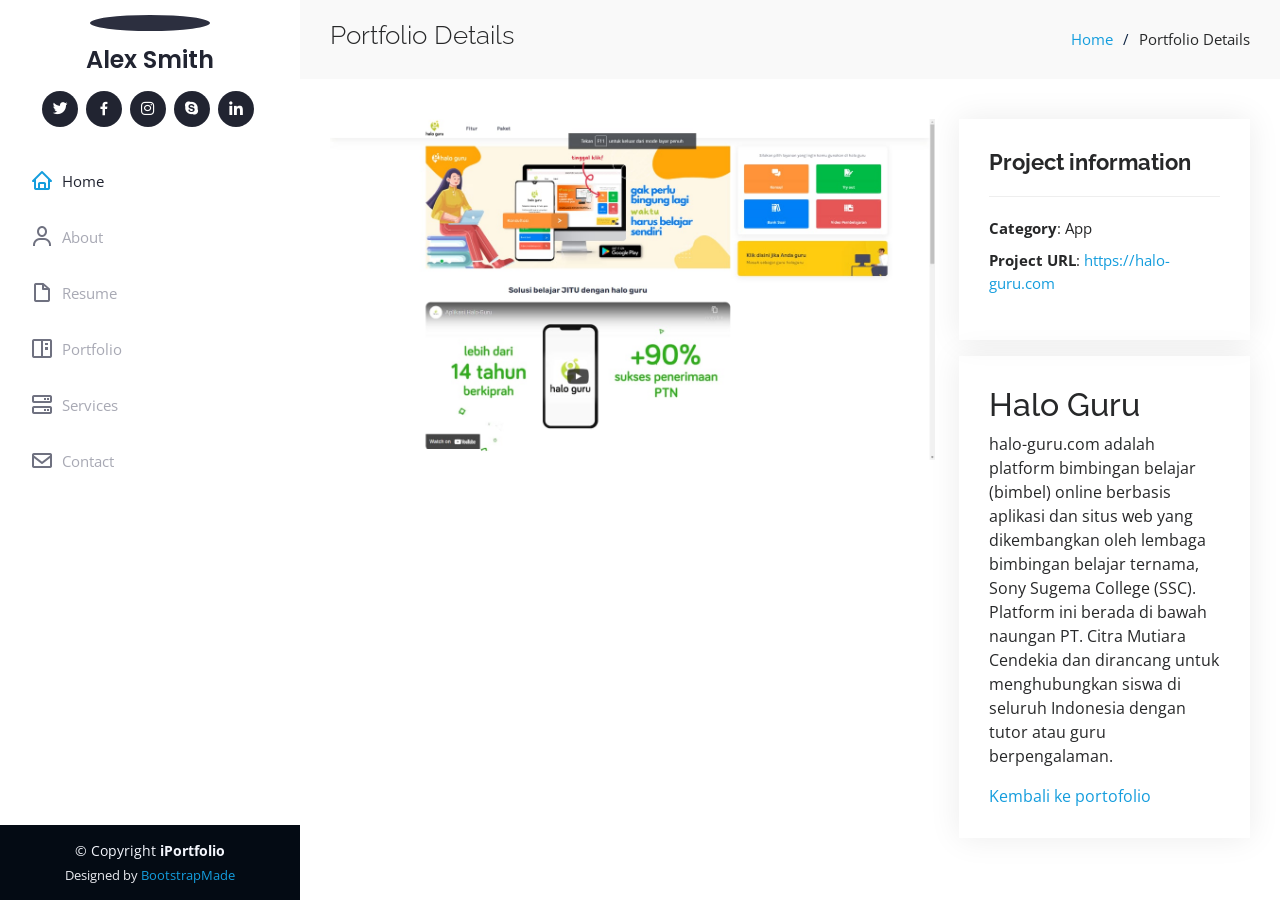
==== portfolio-details.html @ dfd3f192 "first commit" ====
<!DOCTYPE html>
<html lang="en">

<head>
  <meta charset="utf-8">
  <meta content="width=device-width, initial-scale=1.0" name="viewport">

  <title>Portfolio Details - iPortfolio Bootstrap Template</title>
  <meta content="" name="description">
  <meta content="" name="keywords">

  <!-- Favicons -->
  <link href="assets/img/favicon.png" rel="icon">
  <link href="assets/img/apple-touch-icon.png" rel="apple-touch-icon">

  <!-- Google Fonts -->
  <link href="https://fonts.googleapis.com/css?family=Open+Sans:300,300i,400,400i,600,600i,700,700i|Raleway:300,300i,400,400i,500,500i,600,600i,700,700i|Poppins:300,300i,400,400i,500,500i,600,600i,700,700i" rel="stylesheet">

  <!-- Vendor CSS Files -->
  <link href="assets/vendor/aos/aos.css" rel="stylesheet">
  <link href="assets/vendor/bootstrap/css/bootstrap.min.css" rel="stylesheet">
  <link href="assets/vendor/bootstrap-icons/bootstrap-icons.css" rel="stylesheet">
  <link href="assets/vendor/boxicons/css/boxicons.min.css" rel="stylesheet">
  <link href="assets/vendor/glightbox/css/glightbox.min.css" rel="stylesheet">
  <link href="assets/vendor/swiper/swiper-bundle.min.css" rel="stylesheet">

  <!-- Template Main CSS File -->
  <link href="assets/css/style.css" rel="stylesheet">

  <!-- =======================================================
  * Template Name: iPortfolio
  * Template URL: https://bootstrapmade.com/iportfolio-bootstrap-portfolio-websites-template/
  * Updated: Mar 17 2024 with Bootstrap v5.3.3
  * Author: BootstrapMade.com
  * License: https://bootstrapmade.com/license/
  ======================================================== -->
</head>

<body>

  <!-- ======= Mobile nav toggle button ======= -->
  <i class="bi bi-list mobile-nav-toggle d-xl-none"></i>

  <!-- ======= Header ======= -->
  <header id="header">
    <div class="d-flex flex-column">

      <div class="profile">
        <img src="assets/img/profile-img.jpg" alt="" class="img-fluid rounded-circle">
        <h1 class="text-light"><a href="index.html">Alex Smith</a></h1>
        <div class="social-links mt-3 text-center">
          <a href="#" class="twitter"><i class="bx bxl-twitter"></i></a>
          <a href="#" class="facebook"><i class="bx bxl-facebook"></i></a>
          <a href="#" class="instagram"><i class="bx bxl-instagram"></i></a>
          <a href="#" class="google-plus"><i class="bx bxl-skype"></i></a>
          <a href="#" class="linkedin"><i class="bx bxl-linkedin"></i></a>
        </div>
      </div>

      <nav id="navbar" class="nav-menu navbar">
        <ul>
          <li><a href="#hero" class="nav-link scrollto active"><i class="bx bx-home"></i> <span>Home</span></a></li>
          <li><a href="#about" class="nav-link scrollto"><i class="bx bx-user"></i> <span>About</span></a></li>
          <li><a href="#resume" class="nav-link scrollto"><i class="bx bx-file-blank"></i> <span>Resume</span></a></li>
          <li><a href="index.html#portfolio" class="nav-link scrollto"><i class="bx bx-book-content"></i> <span>Portfolio</span></a></li>
          <li><a href="#services" class="nav-link scrollto"><i class="bx bx-server"></i> <span>Services</span></a></li>
          <li><a href="#contact" class="nav-link scrollto"><i class="bx bx-envelope"></i> <span>Contact</span></a></li>
        </ul>
      </nav><!-- .nav-menu -->
    </div>
  </header><!-- End Header -->

  <main id="main">

    <!-- ======= Breadcrumbs ======= -->
    <section id="breadcrumbs" class="breadcrumbs">
      <div class="container">

        <div class="d-flex justify-content-between align-items-center">
          <h2>Portfolio Details</h2>
          <ol>
            <li><a href="index.html">Home</a></li>
            <li>Portfolio Details</li>
          </ol>
        </div>

      </div>
    </section><!-- End Breadcrumbs -->

    <!-- ======= Portfolio Details Section ======= -->
    <section id="portfolio-details" class="portfolio-details">
      <div class="container">

        <div class="row gy-4">

          <div class="col-lg-8">
            <div class="portfolio-details-slider swiper">
              <div class="swiper-wrapper align-items-center" id="project-images"></div>
              <div class="swiper-pagination"></div>
            </div>
          </div>

          <div class="col-lg-4">
            <div class="portfolio-info">
              <h3>Project information</h3>
              <ul>
                <li><strong>Category</strong>: <span id="project-category"></span></li>
                <li><strong>Project URL</strong>: <a id="project-url"></a></li>
              </ul>
            </div>
            <div class="portfolio-info mt-3">
              <h2 id="project-title">App 1</h2>
              <p id="project-description">Detail portofolio App 1.</p>
              <a href="index.html#portfolio">Kembali ke portofolio</a>
            </div>
          </div>

        </div>

      </div>
    </section><!-- End Portfolio Details Section -->

  </main><!-- End #main -->

  <!-- ======= Footer ======= -->
  <footer id="footer">
    <div class="container">
      <div class="copyright">
        &copy; Copyright <strong><span>iPortfolio</span></strong>
      </div>
      <div class="credits">
        <!-- All the links in the footer should remain intact. -->
        <!-- You can delete the links only if you purchased the pro version. -->
        <!-- Licensing information: https://bootstrapmade.com/license/ -->
        <!-- Purchase the pro version with working PHP/AJAX contact form: https://bootstrapmade.com/iportfolio-bootstrap-portfolio-websites-template/ -->
        Designed by <a href="https://bootstrapmade.com/">BootstrapMade</a>
      </div>
    </div>
  </footer><!-- End  Footer -->

  <a href="#" class="back-to-top d-flex align-items-center justify-content-center"><i class="bi bi-arrow-up-short"></i></a>

  <!-- Vendor JS Files -->
  <script src="assets/vendor/purecounter/purecounter_vanilla.js"></script>
  <script src="assets/vendor/aos/aos.js"></script>
  <script src="assets/vendor/bootstrap/js/bootstrap.bundle.min.js"></script>
  <script src="assets/vendor/glightbox/js/glightbox.min.js"></script>
  <script src="assets/vendor/isotope-layout/isotope.pkgd.min.js"></script>
  <script src="assets/vendor/swiper/swiper-bundle.min.js"></script>
  <script src="assets/vendor/typed.js/typed.umd.js"></script>
  <script src="assets/vendor/waypoints/noframework.waypoints.js"></script>
  <script src="assets/vendor/php-email-form/validate.js"></script>

  <!-- Template Main JS File -->
  <script src="assets/js/portfolio-data.js"></script>
  <script src="assets/js/portfolio-details.js"></script>
  <script src="assets/js/main.js"></script>

</body>

</html>
---- assets/css/style.css ----
/**
* Template Name: iPortfolio
* Template URL: https://bootstrapmade.com/iportfolio-bootstrap-portfolio-websites-template/
* Updated: Mar 17 2024 with Bootstrap v5.3.3
* Author: BootstrapMade.com
* License: https://bootstrapmade.com/license/
*/

/*--------------------------------------------------------------
# General
--------------------------------------------------------------*/
body {
  font-family: "Open Sans", sans-serif;
  color: #272829;
}

a {
  color: #149ddd;
  text-decoration: none;
}

a:hover {
  color: #37b3ed;
  text-decoration: none;
}

h1,
h2,
h3,
h4,
h5,
h6 {
  font-family: "Raleway", sans-serif;
}

/*--------------------------------------------------------------
# Back to top button
--------------------------------------------------------------*/
.back-to-top {
  position: fixed;
  visibility: hidden;
  opacity: 0;
  right: 15px;
  bottom: 15px;
  z-index: 996;
  background: #149ddd;
  width: 40px;
  height: 40px;
  border-radius: 50px;
  transition: all 0.4s;
}

.back-to-top i {
  font-size: 28px;
  color: #fff;
  line-height: 0;
}

.back-to-top:hover {
  background: #2eafec;
  color: #fff;
}

.back-to-top.active {
  visibility: visible;
  opacity: 1;
}

/*--------------------------------------------------------------
# Header
--------------------------------------------------------------*/
#header {
  position: fixed;
  top: 0;
  left: 0;
  bottom: 0;
  width: 300px;
  transition: all ease-in-out 0.5s;
  z-index: 9997;
  transition: all 0.5s;
  padding: 0 15px;
  background: #fff;
  overflow-y: auto;
}

#header .profile img {
  margin: 15px auto;
  display: block;
  width: 120px;
  border: 8px solid #2c2f3f;
}

#header .profile h1 {
  font-size: 24px;
  margin: 0;
  padding: 0;
  font-weight: 600;
  -moz-text-align-last: center;
  text-align-last: center;
  font-family: "Poppins", sans-serif;
}

#header .profile h1 a,
#header .profile h1 a:hover {
  color: #212431;
  text-decoration: none;
}

#header .profile .social-links a {
  font-size: 18px;
  display: inline-block;
  background: #212431;
  color: #fff;
  line-height: 1;
  padding: 8px 0;
  margin-right: 4px;
  border-radius: 50%;
  text-align: center;
  width: 36px;
  height: 36px;
  transition: 0.3s;
}

#header .profile .social-links a:hover {
  background: #149ddd;
  color: #fff;
  text-decoration: none;
}

#main {
  margin-left: 300px;
}

.container,
.container-fluid {
  padding-left: 30px;
  padding-right: 30px;
}

@media (max-width: 1199px) {
  #header {
    left: -300px;
  }

  #main {
    margin-left: 0;
  }

  .container,
  .container-fluid {
    padding-left: 12px;
    padding-right: 12px;
  }
}

/*--------------------------------------------------------------
# Navigation Menu
--------------------------------------------------------------*/
/* Desktop Navigation */
.nav-menu {
  padding: 30px 0 0 0;
}

.nav-menu * {
  margin: 0;
  padding: 0;
  list-style: none;
}

.nav-menu>ul>li {
  position: relative;
  white-space: nowrap;
}

.nav-menu a,
.nav-menu a:focus {
  display: flex;
  align-items: center;
  color: #a8a9b4;
  padding: 12px 15px;
  margin-bottom: 8px;
  transition: 0.3s;
  font-size: 15px;
}

.nav-menu a i,
.nav-menu a:focus i {
  font-size: 24px;
  padding-right: 8px;
  color: #6f7180;
}

.nav-menu a:hover,
.nav-menu .active,
.nav-menu .active:focus,
.nav-menu li:hover>a {
  text-decoration: none;
  color: #212431;
}

.nav-menu a:hover i,
.nav-menu .active i,
.nav-menu .active:focus i,
.nav-menu li:hover>a i {
  color: #149ddd;
}

/* Mobile Navigation */
.mobile-nav-toggle {
  position: fixed;
  right: 15px;
  top: 15px;
  z-index: 9998;
  border: 0;
  font-size: 24px;
  transition: all 0.4s;
  outline: none !important;
  background-color: #149ddd;
  color: #fff;
  width: 40px;
  height: 40px;
  display: inline-flex;
  align-items: center;
  justify-content: center;
  line-height: 0;
  border-radius: 50px;
  cursor: pointer;
}

.mobile-nav-active {
  overflow: hidden;
}

.mobile-nav-active #header {
  left: 0;
}

/*--------------------------------------------------------------
# Hero Section
--------------------------------------------------------------*/
#hero {
  width: 100%;
  height: 100vh;
  background: url("../img/hero-bg.webp") top center;
  background-size: cover;
}

#hero:before {
  content: "";
  background: rgba(5, 13, 24, 0.3);
  position: absolute;
  bottom: 0;
  top: 0;
  left: 0;
  right: 0;
  z-index: 1;
}

#hero .hero-container {
  position: relative;
  z-index: 2;
  min-width: 300px;
}

#hero h1 {
  margin: 0 0 10px 0;
  font-size: 64px;
  font-weight: 700;
  line-height: 56px;
  color: #fff;
}

#hero p {
  color: #fff;
  margin-bottom: 50px;
  font-size: 26px;
  font-family: "Poppins", sans-serif;
}

#hero p span {
  color: #fff;
  padding-bottom: 4px;
  letter-spacing: 1px;
  border-bottom: 3px solid #149ddd;
}

@media (min-width: 1024px) {
  #hero {
    background-attachment: fixed;
  }
}

@media (max-width: 768px) {
  #hero h1 {
    font-size: 28px;
    line-height: 36px;
  }

  #hero h2 {
    font-size: 18px;
    line-height: 24px;
    margin-bottom: 30px;
  }
}

/*--------------------------------------------------------------
# Sections General
--------------------------------------------------------------*/
section {
  padding: 60px 0;
  overflow: hidden;
}

.section-bg {
  background: #f5f8fd;
}

.section-title {
  padding-bottom: 30px;
}

.section-title h2 {
  font-size: 32px;
  font-weight: bold;
  margin-bottom: 20px;
  padding-bottom: 20px;
  position: relative;
  color: #173b6c;
}

.section-title h2::after {
  content: "";
  position: absolute;
  display: block;
  width: 50px;
  height: 3px;
  background: #149ddd;
  bottom: 0;
  left: 0;
}

.section-title p {
  margin-bottom: 0;
}

/*--------------------------------------------------------------
# About
--------------------------------------------------------------*/
.about .content h3 {
  font-weight: 700;
  font-size: 26px;
  color: #173b6c;
}

.about .content ul {
  list-style: none;
  padding: 0;
}

.about .content ul li {
  margin-bottom: 20px;
  display: flex;
  align-items: start;
}

.about .content ul strong {
  margin-right: 10px;
}

.about .content ul i {
  font-size: 16px;
  margin-right: 5px;
  color: #149ddd;
  line-height: 0;
}

.about .content p:last-child {
  margin-bottom: 0;
}

/*--------------------------------------------------------------
# Facts
--------------------------------------------------------------*/
.facts {
  padding-bottom: 30px;
}

.facts .count-box {
  padding: 30px;
  width: 100%;
}

.facts .count-box i {
  display: block;
  font-size: 44px;
  color: #149ddd;
  float: left;
  line-height: 0;
}

.facts .count-box span {
  font-size: 48px;
  line-height: 40px;
  display: block;
  font-weight: 700;
  color: #050d18;
  margin-left: 60px;
}

.facts .count-box p {
  padding: 15px 0 0 0;
  margin: 0 0 0 60px;
  font-family: "Raleway", sans-serif;
  font-size: 14px;
  color: #122f57;
}

.facts .count-box a {
  font-weight: 600;
  display: block;
  margin-top: 20px;
  color: #122f57;
  font-size: 15px;
  font-family: "Poppins", sans-serif;
  transition: ease-in-out 0.3s;
}

.facts .count-box a:hover {
  color: #1f5297;
}

/*--------------------------------------------------------------
# Akills
--------------------------------------------------------------*/
.skills .progress {
  height: 60px;
  display: block;
  background: none;
  border-radius: 0;
}

.skills .progress .skill {
  padding: 0;
  margin: 0 0 6px 0;
  text-transform: uppercase;
  display: block;
  font-weight: 600;
  font-family: "Poppins", sans-serif;
  color: #050d18;
}

.skills .progress .skill .val {
  float: right;
  font-style: normal;
}

.skills .progress-bar-wrap {
  background: #dce8f8;
  height: 10px;
}

.skills .progress-bar {
  width: 1px;
  height: 10px;
  transition: 0.9s;
  background-color: #149ddd;
}

/*--------------------------------------------------------------
# Resume
--------------------------------------------------------------*/
.resume .resume-title {
  font-size: 26px;
  font-weight: 700;
  margin-top: 20px;
  margin-bottom: 20px;
  color: #050d18;
}

.resume .resume-item {
  padding: 0 0 20px 20px;
  margin-top: -2px;
  border-left: 2px solid #1f5297;
  position: relative;
}

.resume .resume-item h4 {
  line-height: 18px;
  font-size: 18px;
  font-weight: 600;
  text-transform: uppercase;
  font-family: "Poppins", sans-serif;
  color: #050d18;
  margin-bottom: 10px;
}

.resume .resume-item h5 {
  font-size: 16px;
  background: #e4edf9;
  padding: 5px 15px;
  display: inline-block;
  font-weight: 600;
  margin-bottom: 10px;
}

.resume .resume-item ul {
  padding-left: 20px;
}

.resume .resume-item ul li {
  padding-bottom: 10px;
}

.resume .resume-item:last-child {
  padding-bottom: 0;
}

.resume .resume-item::before {
  content: "";
  position: absolute;
  width: 16px;
  height: 16px;
  border-radius: 50px;
  left: -9px;
  top: 0;
  background: #fff;
  border: 2px solid #1f5297;
}

/*--------------------------------------------------------------
# Portfolio
--------------------------------------------------------------*/
.portfolio .portfolio-item {
  margin-bottom: 30px;
}

.portfolio #portfolio-flters {
  padding: 0;
  margin: 0 auto 35px auto;
  list-style: none;
  text-align: center;
  background: #fff;
  border-radius: 50px;
  padding: 2px 15px;
}

.portfolio #portfolio-flters li {
  cursor: pointer;
  display: inline-block;
  padding: 10px 15px 8px 15px;
  font-size: 14px;
  font-weight: 600;
  line-height: 1;
  text-transform: uppercase;
  color: #272829;
  margin-bottom: 5px;
  transition: all 0.3s ease-in-out;
}

.portfolio #portfolio-flters li:hover,
.portfolio #portfolio-flters li.filter-active {
  color: #149ddd;
}

.portfolio #portfolio-flters li:last-child {
  margin-right: 0;
}

.portfolio .portfolio-wrap {
  transition: 0.3s;
  position: relative;
  overflow: hidden;
  z-index: 1;
}

.portfolio .portfolio-wrap::before {
  content: "";
  background: rgba(255, 255, 255, 0.5);
  position: absolute;
  left: 0;
  right: 0;
  top: 0;
  bottom: 0;
  transition: all ease-in-out 0.3s;
  z-index: 2;
  opacity: 0;
}

.portfolio .portfolio-wrap .portfolio-links {
  opacity: 1;
  left: 0;
  right: 0;
  bottom: -60px;
  z-index: 3;
  position: absolute;
  transition: all ease-in-out 0.3s;
  display: flex;
  justify-content: center;
}

.portfolio .portfolio-wrap .portfolio-links a {
  color: #fff;
  font-size: 28px;
  text-align: center;
  background: rgba(20, 157, 221, 0.75);
  transition: 0.3s;
  width: 50%;
}

.portfolio .portfolio-wrap .portfolio-links a:hover {
  background: rgba(20, 157, 221, 0.95);
}

.portfolio .portfolio-wrap .portfolio-links a+a {
  border-left: 1px solid #37b3ed;
}

.portfolio .portfolio-wrap:hover::before {
  top: 0;
  left: 0;
  right: 0;
  bottom: 0;
  opacity: 1;
}

.portfolio .portfolio-wrap:hover .portfolio-links {
  opacity: 1;
  bottom: 0;
}

/*--------------------------------------------------------------
# Portfolio Details
--------------------------------------------------------------*/
.portfolio-details {
  padding-top: 40px;
}

.portfolio-details .portfolio-details-slider img {
  width: 100%;
}

.portfolio-details .portfolio-details-slider .swiper-pagination {
  margin-top: 20px;
  position: relative;
}

.portfolio-details .portfolio-details-slider .swiper-pagination .swiper-pagination-bullet {
  width: 12px;
  height: 12px;
  background-color: #fff;
  opacity: 1;
  border: 1px solid #149ddd;
}

.portfolio-details .portfolio-details-slider .swiper-pagination .swiper-pagination-bullet-active {
  background-color: #149ddd;
}

.portfolio-details .portfolio-info {
  padding: 30px;
  box-shadow: 0px 0 30px rgba(5, 13, 24, 0.08);
}

.portfolio-details .portfolio-info h3 {
  font-size: 22px;
  font-weight: 700;
  margin-bottom: 20px;
  padding-bottom: 20px;
  border-bottom: 1px solid #eee;
}

.portfolio-details .portfolio-info ul {
  list-style: none;
  padding: 0;
  font-size: 15px;
}

.portfolio-details .portfolio-info ul li+li {
  margin-top: 10px;
}

.portfolio-details .portfolio-description {
  padding-top: 30px;
}

.portfolio-details .portfolio-description h2 {
  font-size: 26px;
  font-weight: 700;
  margin-bottom: 20px;
}

.portfolio-details .portfolio-description p {
  padding: 0;
}

/*--------------------------------------------------------------
# Services
--------------------------------------------------------------*/
.services .icon-box {
  margin-bottom: 20px;
}

.services .icon {
  float: left;
  display: flex;
  align-items: center;
  justify-content: center;
  width: 54px;
  height: 54px;
  background: #149ddd;
  border-radius: 50%;
  transition: 0.5s;
  border: 1px solid #149ddd;
}

.services .icon i {
  color: #fff;
  font-size: 24px;
  line-height: 0;
}

.services .icon-box:hover .icon {
  background: #fff;
}

.services .icon-box:hover .icon i {
  color: #149ddd;
}

.services .title {
  margin-left: 80px;
  font-weight: 700;
  margin-bottom: 15px;
  font-size: 18px;
}

.services .title a {
  color: #343a40;
}

.services .title a:hover {
  color: #149ddd;
}

.services .description {
  margin-left: 80px;
  line-height: 24px;
  font-size: 14px;
}

/*--------------------------------------------------------------
# Testimonials
--------------------------------------------------------------*/
.testimonials .testimonials-carousel,
.testimonials .testimonials-slider {
  overflow: hidden;
}

.testimonials .testimonial-item {
  box-sizing: content-box;
  text-align: center;
  min-height: 320px;
}

.testimonials .testimonial-item .testimonial-img {
  width: 90px;
  border-radius: 50%;
  margin: 0 auto;
}

.testimonials .testimonial-item h3 {
  font-size: 18px;
  font-weight: bold;
  margin: 10px 0 5px 0;
  color: #111;
}

.testimonials .testimonial-item h4 {
  font-size: 14px;
  color: #999;
  margin: 0;
}

.testimonials .testimonial-item .quote-icon-left,
.testimonials .testimonial-item .quote-icon-right {
  color: #c3e8fa;
  font-size: 26px;
}

.testimonials .testimonial-item .quote-icon-left {
  display: inline-block;
  left: -5px;
  position: relative;
}

.testimonials .testimonial-item .quote-icon-right {
  display: inline-block;
  right: -5px;
  position: relative;
  top: 10px;
}

.testimonials .testimonial-item p {
  font-style: italic;
  margin: 0 15px 15px 15px;
  padding: 20px;
  background: #fff;
  position: relative;
  margin-bottom: 35px;
  border-radius: 6px;
  box-shadow: 0px 2px 15px rgba(0, 0, 0, 0.1);
}

.testimonials .testimonial-item p::after {
  content: "";
  width: 0;
  height: 0;
  border-top: 20px solid #fff;
  border-right: 20px solid transparent;
  border-left: 20px solid transparent;
  position: absolute;
  bottom: -20px;
  left: calc(50% - 20px);
}

.testimonials .swiper-pagination {
  margin-top: 20px;
  position: relative;
}

.testimonials .swiper-pagination .swiper-pagination-bullet {
  width: 12px;
  height: 12px;
  background-color: #fff;
  opacity: 1;
  border: 1px solid #149ddd;
}

.testimonials .swiper-pagination .swiper-pagination-bullet-active {
  background-color: #149ddd;
}

/*--------------------------------------------------------------
# Contact
--------------------------------------------------------------*/
.contact {
  padding-bottom: 130px;
}

.contact .info {
  padding: 30px;
  background: #fff;
  width: 100%;
  box-shadow: 0 0 24px 0 rgba(0, 0, 0, 0.12);
}

.contact .info i {
  font-size: 20px;
  color: #149ddd;
  float: left;
  width: 44px;
  height: 44px;
  background: #dff3fc;
  display: flex;
  justify-content: center;
  align-items: center;
  border-radius: 50px;
  transition: all 0.3s ease-in-out;
}

.contact .info h4 {
  padding: 0 0 0 60px;
  font-size: 22px;
  font-weight: 600;
  margin-bottom: 5px;
  color: #050d18;
}

.contact .info p {
  padding: 0 0 10px 60px;
  margin-bottom: 20px;
  font-size: 14px;
  color: #173b6c;
}

.contact .info .email p {
  padding-top: 5px;
}

.contact .info .social-links {
  padding-left: 60px;
}

.contact .info .social-links a {
  font-size: 18px;
  display: inline-block;
  background: #333;
  color: #fff;
  line-height: 1;
  padding: 8px 0;
  border-radius: 50%;
  text-align: center;
  width: 36px;
  height: 36px;
  transition: 0.3s;
  margin-right: 10px;
}

.contact .info .social-links a:hover {
  background: #149ddd;
  color: #fff;
}

.contact .info .email:hover i,
.contact .info .address:hover i,
.contact .info .phone:hover i {
  background: #149ddd;
  color: #fff;
}

.contact .php-email-form {
  width: 100%;
  padding: 30px;
  background: #fff;
  box-shadow: 0 0 24px 0 rgba(0, 0, 0, 0.12);
}

.contact .php-email-form .form-group {
  padding-bottom: 8px;
}

.contact .php-email-form .validate {
  display: none;
  color: red;
  margin: 0 0 15px 0;
  font-weight: 400;
  font-size: 13px;
}

.contact .php-email-form .error-message {
  display: none;
  color: #fff;
  background: #ed3c0d;
  text-align: left;
  padding: 15px;
  font-weight: 600;
}

.contact .php-email-form .error-message br+br {
  margin-top: 25px;
}

.contact .php-email-form .sent-message {
  display: none;
  color: #fff;
  background: #18d26e;
  text-align: center;
  padding: 15px;
  font-weight: 600;
}

.contact .php-email-form .loading {
  display: none;
  background: #fff;
  text-align: center;
  padding: 15px;
}

.contact .php-email-form .loading:before {
  content: "";
  display: inline-block;
  border-radius: 50%;
  width: 24px;
  height: 24px;
  margin: 0 10px -6px 0;
  border: 3px solid #18d26e;
  border-top-color: #eee;
  animation: animate-loading 1s linear infinite;
}

.contact .php-email-form .form-group {
  margin-bottom: 15px;
}

.contact .php-email-form label {
  padding-bottom: 8px;
}

.contact .php-email-form input,
.contact .php-email-form textarea {
  border-radius: 0;
  box-shadow: none;
  font-size: 14px;
}

.contact .php-email-form input {
  height: 44px;
}

.contact .php-email-form textarea {
  padding: 10px 15px;
}

.contact .php-email-form button[type=submit] {
  background: #149ddd;
  border: 0;
  padding: 10px 24px;
  color: #fff;
  transition: 0.4s;
  border-radius: 4px;
}

.contact .php-email-form button[type=submit]:hover {
  background: #37b3ed;
}

@keyframes animate-loading {
  0% {
    transform: rotate(0deg);
  }

  100% {
    transform: rotate(360deg);
  }
}

/*--------------------------------------------------------------
# Breadcrumbs
--------------------------------------------------------------*/
.breadcrumbs {
  padding: 20px 0;
  background: #f9f9f9;
}

.breadcrumbs h2 {
  font-size: 26px;
  font-weight: 300;
}

.breadcrumbs ol {
  display: flex;
  flex-wrap: wrap;
  list-style: none;
  padding: 0;
  margin: 0;
  font-size: 15px;
}

.breadcrumbs ol li+li {
  padding-left: 10px;
}

.breadcrumbs ol li+li::before {
  display: inline-block;
  padding-right: 10px;
  color: #0e2442;
  content: "/";
}

@media (max-width: 768px) {
  .breadcrumbs .d-flex {
    display: block !important;
  }

  .breadcrumbs ol {
    display: block;
  }

  .breadcrumbs ol li {
    display: inline-block;
  }
}

/*--------------------------------------------------------------
# Footer
--------------------------------------------------------------*/
#footer {
  padding: 15px;
  color: #f4f6fd;
  font-size: 14px;
  position: fixed;
  left: 0;
  bottom: 0;
  width: 300px;
  z-index: 9999;
  background: #040b14;
}

#footer .copyright {
  text-align: center;
}

#footer .credits {
  padding-top: 5px;
  text-align: center;
  font-size: 13px;
  color: #eaebf0;
}

@media (max-width: 1199px) {
  #footer {
    position: static;
    width: auto;
    padding-right: 20px 15px;
  }
}
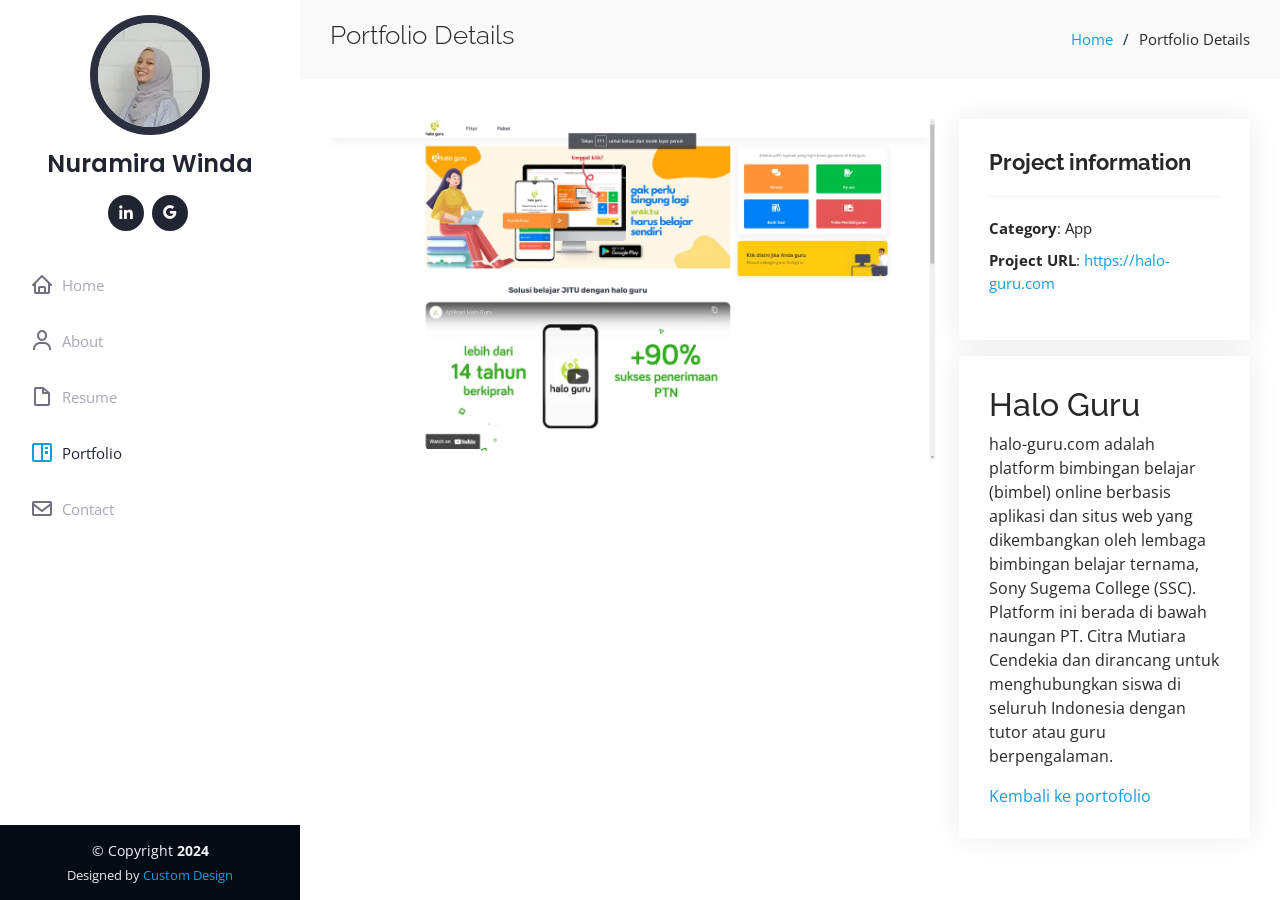
==== commit 7e67ed7c: "Align portfolio details with homepage" ====
--- a/portfolio-details.html
+++ b/portfolio-details.html
@@ -5,7 +5,7 @@
   <meta charset="utf-8">
   <meta content="width=device-width, initial-scale=1.0" name="viewport">
 
-  <title>Portfolio Details - iPortfolio Bootstrap Template</title>
+  <title>Portfolio Details - MyPorto</title>
   <meta content="" name="description">
   <meta content="" name="keywords">
 
@@ -46,25 +46,21 @@
     <div class="d-flex flex-column">
 
       <div class="profile">
-        <img src="assets/img/profile-img.jpg" alt="" class="img-fluid rounded-circle">
-        <h1 class="text-light"><a href="index.html">Alex Smith</a></h1>
+        <img src="assets/img/me.webp" alt="" class="img-fluid rounded-circle">
+        <h1 class="text-light"><a href="index.html">Nuramira Winda</a></h1>
         <div class="social-links mt-3 text-center">
-          <a href="#" class="twitter"><i class="bx bxl-twitter"></i></a>
-          <a href="#" class="facebook"><i class="bx bxl-facebook"></i></a>
-          <a href="#" class="instagram"><i class="bx bxl-instagram"></i></a>
-          <a href="#" class="google-plus"><i class="bx bxl-skype"></i></a>
-          <a href="#" class="linkedin"><i class="bx bxl-linkedin"></i></a>
+          <a href="https://id.linkedin.com/in/nuramira-winda-pratiwi" class="linkedin"><i class="bx bxl-linkedin"></i></a>
+          <a href="mailto:amirawinda99@gmail.com" class="linkedin"><i class="bx bxl-google"></i></a>
         </div>
       </div>
 
       <nav id="navbar" class="nav-menu navbar">
         <ul>
-          <li><a href="#hero" class="nav-link scrollto active"><i class="bx bx-home"></i> <span>Home</span></a></li>
-          <li><a href="#about" class="nav-link scrollto"><i class="bx bx-user"></i> <span>About</span></a></li>
-          <li><a href="#resume" class="nav-link scrollto"><i class="bx bx-file-blank"></i> <span>Resume</span></a></li>
-          <li><a href="index.html#portfolio" class="nav-link scrollto"><i class="bx bx-book-content"></i> <span>Portfolio</span></a></li>
-          <li><a href="#services" class="nav-link scrollto"><i class="bx bx-server"></i> <span>Services</span></a></li>
-          <li><a href="#contact" class="nav-link scrollto"><i class="bx bx-envelope"></i> <span>Contact</span></a></li>
+          <li><a href="index.html#hero" class="nav-link"><i class="bx bx-home"></i> <span>Home</span></a></li>
+          <li><a href="index.html#about" class="nav-link"><i class="bx bx-user"></i> <span>About</span></a></li>
+          <li><a href="index.html#resume" class="nav-link"><i class="bx bx-file-blank"></i> <span>Resume</span></a></li>
+          <li><a href="index.html#portfolio" class="nav-link active"><i class="bx bx-book-content"></i> <span>Portfolio</span></a></li>
+          <li><a href="index.html#contact" class="nav-link"><i class="bx bx-envelope"></i> <span>Contact</span></a></li>
         </ul>
       </nav><!-- .nav-menu -->
     </div>
@@ -126,14 +122,10 @@
   <footer id="footer">
     <div class="container">
       <div class="copyright">
-        &copy; Copyright <strong><span>iPortfolio</span></strong>
+        &copy; Copyright <strong><span>2024</span></strong>
       </div>
       <div class="credits">
-        <!-- All the links in the footer should remain intact. -->
-        <!-- You can delete the links only if you purchased the pro version. -->
-        <!-- Licensing information: https://bootstrapmade.com/license/ -->
-        <!-- Purchase the pro version with working PHP/AJAX contact form: https://bootstrapmade.com/iportfolio-bootstrap-portfolio-websites-template/ -->
-        Designed by <a href="https://bootstrapmade.com/">BootstrapMade</a>
+        Designed by <a href="">Custom Design</a>
       </div>
     </div>
   </footer><!-- End  Footer -->
